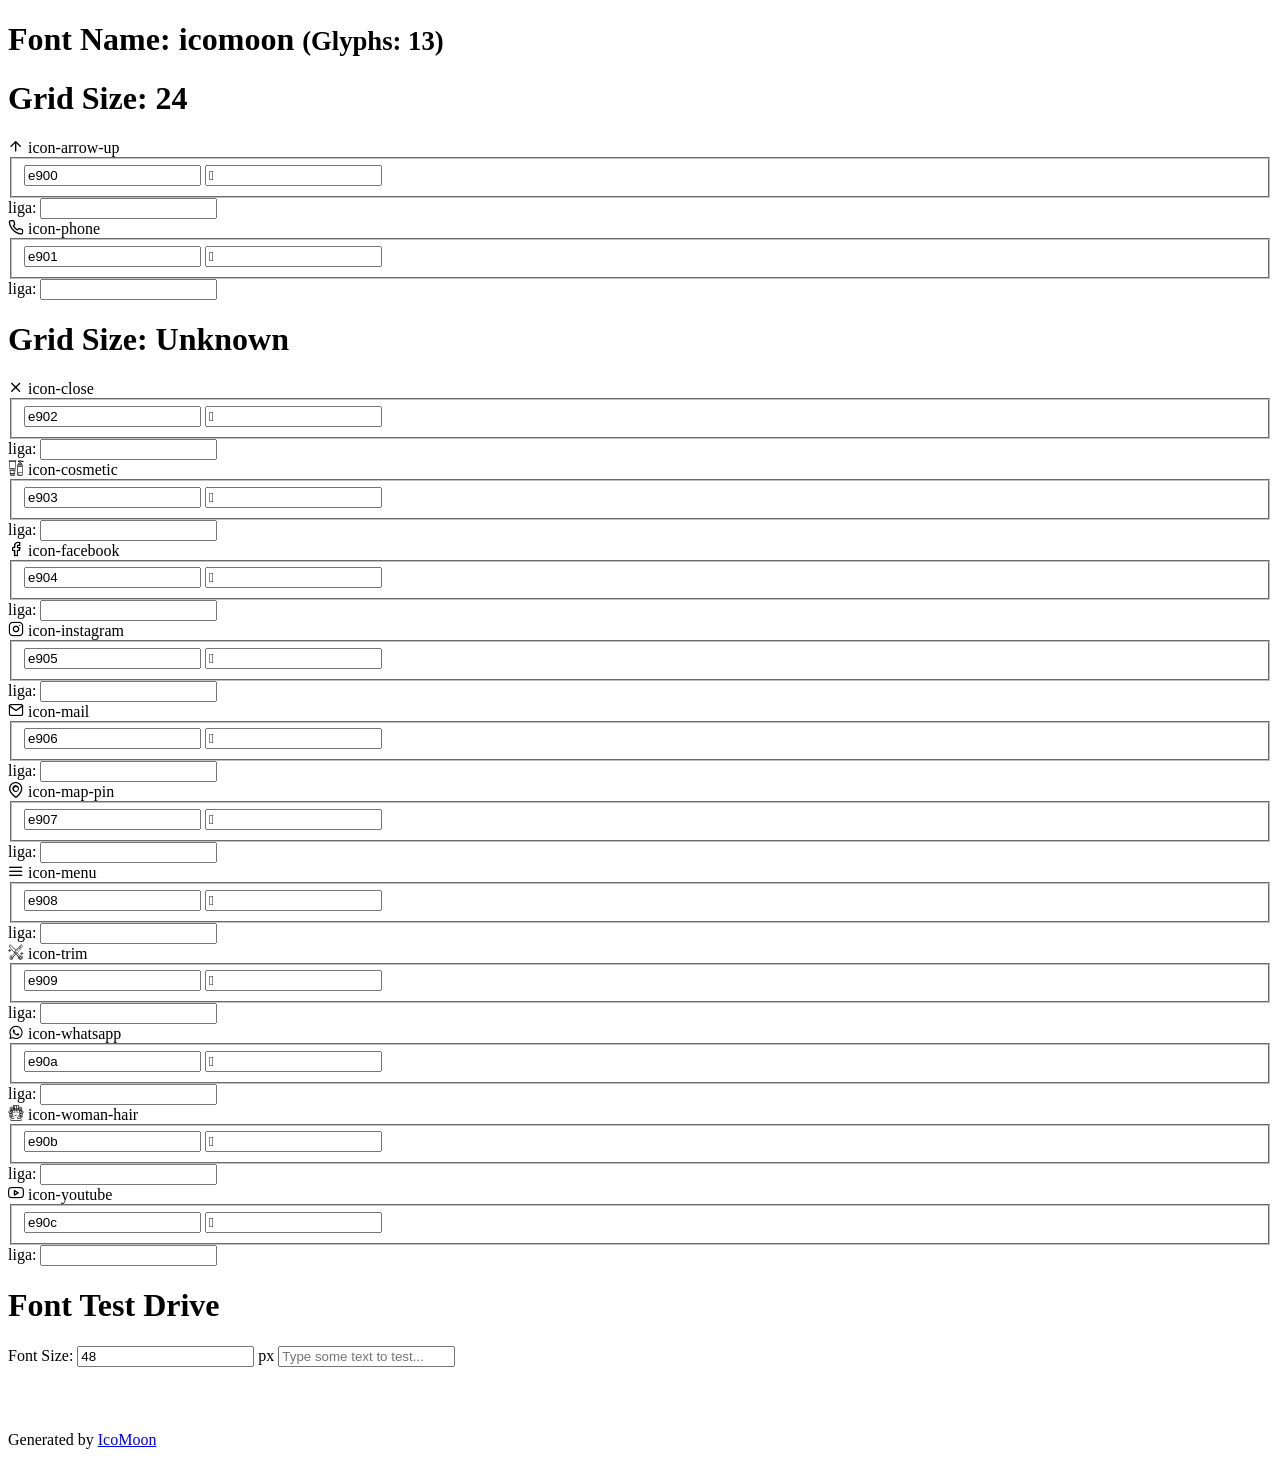
==== assets/fontes/demo.html @ fc005100 "criei o site" ====
<!doctype html>
<html>
<head>
    <meta charset="utf-8">
    <title>IcoMoon Demo</title>
    <meta name="description" content="An Icon Font Generated By IcoMoon.io">
    <meta name="viewport" content="width=device-width, initial-scale=1">
    <link rel="stylesheet" href="demo-files/demo.css">
    <link rel="stylesheet" href="style.css"></head>
<body>
    <div class="bgc1 clearfix">
        <h1 class="mhmm mvm"><span class="fgc1">Font Name:</span> icomoon <small class="fgc1">(Glyphs:&nbsp;13)</small></h1>
    </div>
    <div class="clearfix mhl ptl">
        <h1 class="mvm mtn fgc1">Grid Size: 24</h1>
        <div class="glyph fs1">
            <div class="clearfix bshadow0 pbs">
                <span class="icon-arrow-up"></span>
                <span class="mls"> icon-arrow-up</span>
            </div>
            <fieldset class="fs0 size1of1 clearfix hidden-false">
                <input type="text" readonly value="e900" class="unit size1of2" />
                <input type="text" maxlength="1" readonly value="&#xe900;" class="unitRight size1of2 talign-right" />
            </fieldset>
            <div class="fs0 bshadow0 clearfix hidden-true">
                <span class="unit pvs fgc1">liga: </span>
                <input type="text" readonly value="" class="liga unitRight" />
            </div>
        </div>
        <div class="glyph fs1">
            <div class="clearfix bshadow0 pbs">
                <span class="icon-phone"></span>
                <span class="mls"> icon-phone</span>
            </div>
            <fieldset class="fs0 size1of1 clearfix hidden-false">
                <input type="text" readonly value="e901" class="unit size1of2" />
                <input type="text" maxlength="1" readonly value="&#xe901;" class="unitRight size1of2 talign-right" />
            </fieldset>
            <div class="fs0 bshadow0 clearfix hidden-true">
                <span class="unit pvs fgc1">liga: </span>
                <input type="text" readonly value="" class="liga unitRight" />
            </div>
        </div>
    </div>
    <div class="clearfix mhl ptl">
        <h1 class="mvm mtn fgc1">Grid Size: Unknown</h1>
        <div class="glyph fs2">
            <div class="clearfix bshadow0 pbs">
                <span class="icon-close"></span>
                <span class="mls"> icon-close</span>
            </div>
            <fieldset class="fs0 size1of1 clearfix hidden-false">
                <input type="text" readonly value="e902" class="unit size1of2" />
                <input type="text" maxlength="1" readonly value="&#xe902;" class="unitRight size1of2 talign-right" />
            </fieldset>
            <div class="fs0 bshadow0 clearfix hidden-true">
                <span class="unit pvs fgc1">liga: </span>
                <input type="text" readonly value="" class="liga unitRight" />
            </div>
        </div>
        <div class="glyph fs2">
            <div class="clearfix bshadow0 pbs">
                <span class="icon-cosmetic"></span>
                <span class="mls"> icon-cosmetic</span>
            </div>
            <fieldset class="fs0 size1of1 clearfix hidden-false">
                <input type="text" readonly value="e903" class="unit size1of2" />
                <input type="text" maxlength="1" readonly value="&#xe903;" class="unitRight size1of2 talign-right" />
            </fieldset>
            <div class="fs0 bshadow0 clearfix hidden-true">
                <span class="unit pvs fgc1">liga: </span>
                <input type="text" readonly value="" class="liga unitRight" />
            </div>
        </div>
        <div class="glyph fs2">
            <div class="clearfix bshadow0 pbs">
                <span class="icon-facebook"></span>
                <span class="mls"> icon-facebook</span>
            </div>
            <fieldset class="fs0 size1of1 clearfix hidden-false">
                <input type="text" readonly value="e904" class="unit size1of2" />
                <input type="text" maxlength="1" readonly value="&#xe904;" class="unitRight size1of2 talign-right" />
            </fieldset>
            <div class="fs0 bshadow0 clearfix hidden-true">
                <span class="unit pvs fgc1">liga: </span>
                <input type="text" readonly value="" class="liga unitRight" />
            </div>
        </div>
        <div class="glyph fs2">
            <div class="clearfix bshadow0 pbs">
                <span class="icon-instagram"></span>
                <span class="mls"> icon-instagram</span>
            </div>
            <fieldset class="fs0 size1of1 clearfix hidden-false">
                <input type="text" readonly value="e905" class="unit size1of2" />
                <input type="text" maxlength="1" readonly value="&#xe905;" class="unitRight size1of2 talign-right" />
            </fieldset>
            <div class="fs0 bshadow0 clearfix hidden-true">
                <span class="unit pvs fgc1">liga: </span>
                <input type="text" readonly value="" class="liga unitRight" />
            </div>
        </div>
        <div class="glyph fs2">
            <div class="clearfix bshadow0 pbs">
                <span class="icon-mail"></span>
                <span class="mls"> icon-mail</span>
            </div>
            <fieldset class="fs0 size1of1 clearfix hidden-false">
                <input type="text" readonly value="e906" class="unit size1of2" />
                <input type="text" maxlength="1" readonly value="&#xe906;" class="unitRight size1of2 talign-right" />
            </fieldset>
            <div class="fs0 bshadow0 clearfix hidden-true">
                <span class="unit pvs fgc1">liga: </span>
                <input type="text" readonly value="" class="liga unitRight" />
            </div>
        </div>
        <div class="glyph fs2">
            <div class="clearfix bshadow0 pbs">
                <span class="icon-map-pin"></span>
                <span class="mls"> icon-map-pin</span>
            </div>
            <fieldset class="fs0 size1of1 clearfix hidden-false">
                <input type="text" readonly value="e907" class="unit size1of2" />
                <input type="text" maxlength="1" readonly value="&#xe907;" class="unitRight size1of2 talign-right" />
            </fieldset>
            <div class="fs0 bshadow0 clearfix hidden-true">
                <span class="unit pvs fgc1">liga: </span>
                <input type="text" readonly value="" class="liga unitRight" />
            </div>
        </div>
        <div class="glyph fs2">
            <div class="clearfix bshadow0 pbs">
                <span class="icon-menu"></span>
                <span class="mls"> icon-menu</span>
            </div>
            <fieldset class="fs0 size1of1 clearfix hidden-false">
                <input type="text" readonly value="e908" class="unit size1of2" />
                <input type="text" maxlength="1" readonly value="&#xe908;" class="unitRight size1of2 talign-right" />
            </fieldset>
            <div class="fs0 bshadow0 clearfix hidden-true">
                <span class="unit pvs fgc1">liga: </span>
                <input type="text" readonly value="" class="liga unitRight" />
            </div>
        </div>
        <div class="glyph fs2">
            <div class="clearfix bshadow0 pbs">
                <span class="icon-trim"></span>
                <span class="mls"> icon-trim</span>
            </div>
            <fieldset class="fs0 size1of1 clearfix hidden-false">
                <input type="text" readonly value="e909" class="unit size1of2" />
                <input type="text" maxlength="1" readonly value="&#xe909;" class="unitRight size1of2 talign-right" />
            </fieldset>
            <div class="fs0 bshadow0 clearfix hidden-true">
                <span class="unit pvs fgc1">liga: </span>
                <input type="text" readonly value="" class="liga unitRight" />
            </div>
        </div>
        <div class="glyph fs2">
            <div class="clearfix bshadow0 pbs">
                <span class="icon-whatsapp"></span>
                <span class="mls"> icon-whatsapp</span>
            </div>
            <fieldset class="fs0 size1of1 clearfix hidden-false">
                <input type="text" readonly value="e90a" class="unit size1of2" />
                <input type="text" maxlength="1" readonly value="&#xe90a;" class="unitRight size1of2 talign-right" />
            </fieldset>
            <div class="fs0 bshadow0 clearfix hidden-true">
                <span class="unit pvs fgc1">liga: </span>
                <input type="text" readonly value="" class="liga unitRight" />
            </div>
        </div>
        <div class="glyph fs2">
            <div class="clearfix bshadow0 pbs">
                <span class="icon-woman-hair"></span>
                <span class="mls"> icon-woman-hair</span>
            </div>
            <fieldset class="fs0 size1of1 clearfix hidden-false">
                <input type="text" readonly value="e90b" class="unit size1of2" />
                <input type="text" maxlength="1" readonly value="&#xe90b;" class="unitRight size1of2 talign-right" />
            </fieldset>
            <div class="fs0 bshadow0 clearfix hidden-true">
                <span class="unit pvs fgc1">liga: </span>
                <input type="text" readonly value="" class="liga unitRight" />
            </div>
        </div>
        <div class="glyph fs2">
            <div class="clearfix bshadow0 pbs">
                <span class="icon-youtube"></span>
                <span class="mls"> icon-youtube</span>
            </div>
            <fieldset class="fs0 size1of1 clearfix hidden-false">
                <input type="text" readonly value="e90c" class="unit size1of2" />
                <input type="text" maxlength="1" readonly value="&#xe90c;" class="unitRight size1of2 talign-right" />
            </fieldset>
            <div class="fs0 bshadow0 clearfix hidden-true">
                <span class="unit pvs fgc1">liga: </span>
                <input type="text" readonly value="" class="liga unitRight" />
            </div>
        </div>
    </div>

    <!--[if gt IE 8]><!-->
    <div class="mhl clearfix mbl">
        <h1>Font Test Drive</h1>
        <label>
            Font Size: <input id="fontSize" type="number" class="textbox0 mbm"
            min="8" value="48" />
            px
        </label>
        <input id="testText" type="text" class="phl size1of1 mvl"
        placeholder="Type some text to test..." value=""/>
        <div id="testDrive" class="icon-" style="font-family: icomoon">&nbsp;
        </div>
    </div>
    <!--<![endif]-->
    <div class="bgc1 clearfix">
        <p class="mhl">Generated by <a href="https://icomoon.io/app">IcoMoon</a></p>
    </div>

    <script src="demo-files/demo.js"></script>
</body>
</html>
---- assets/fontes/style.css ----
@font-face {
  font-family: 'icomoon';
  src:  url('fonts/icomoon.eot?btpxb2');
  src:  url('fonts/icomoon.eot?btpxb2#iefix') format('embedded-opentype'),
    url('fonts/icomoon.ttf?btpxb2') format('truetype'),
    url('fonts/icomoon.woff?btpxb2') format('woff'),
    url('fonts/icomoon.svg?btpxb2#icomoon') format('svg');
  font-weight: normal;
  font-style: normal;
  font-display: block;
}

[class^="icon-"], [class*=" icon-"] {
  /* use !important to prevent issues with browser extensions that change fonts */
  font-family: 'icomoon' !important;
  speak: never;
  font-style: normal;
  font-weight: normal;
  font-variant: normal;
  text-transform: none;
  line-height: 1;

  /* Better Font Rendering =========== */
  -webkit-font-smoothing: antialiased;
  -moz-osx-font-smoothing: grayscale;
}

.icon-arrow-up:before {
  content: "\e900";
}
.icon-phone:before {
  content: "\e901";
}
.icon-close:before {
  content: "\e902";
}
.icon-cosmetic:before {
  content: "\e903";
}
.icon-facebook:before {
  content: "\e904";
}
.icon-instagram:before {
  content: "\e905";
}
.icon-mail:before {
  content: "\e906";
}
.icon-map-pin:before {
  content: "\e907";
}
.icon-menu:before {
  content: "\e908";
}
.icon-trim:before {
  content: "\e909";
}
.icon-whatsapp:before {
  content: "\e90a";
}
.icon-woman-hair:before {
  content: "\e90b";
}
.icon-youtube:before {
  content: "\e90c";
}
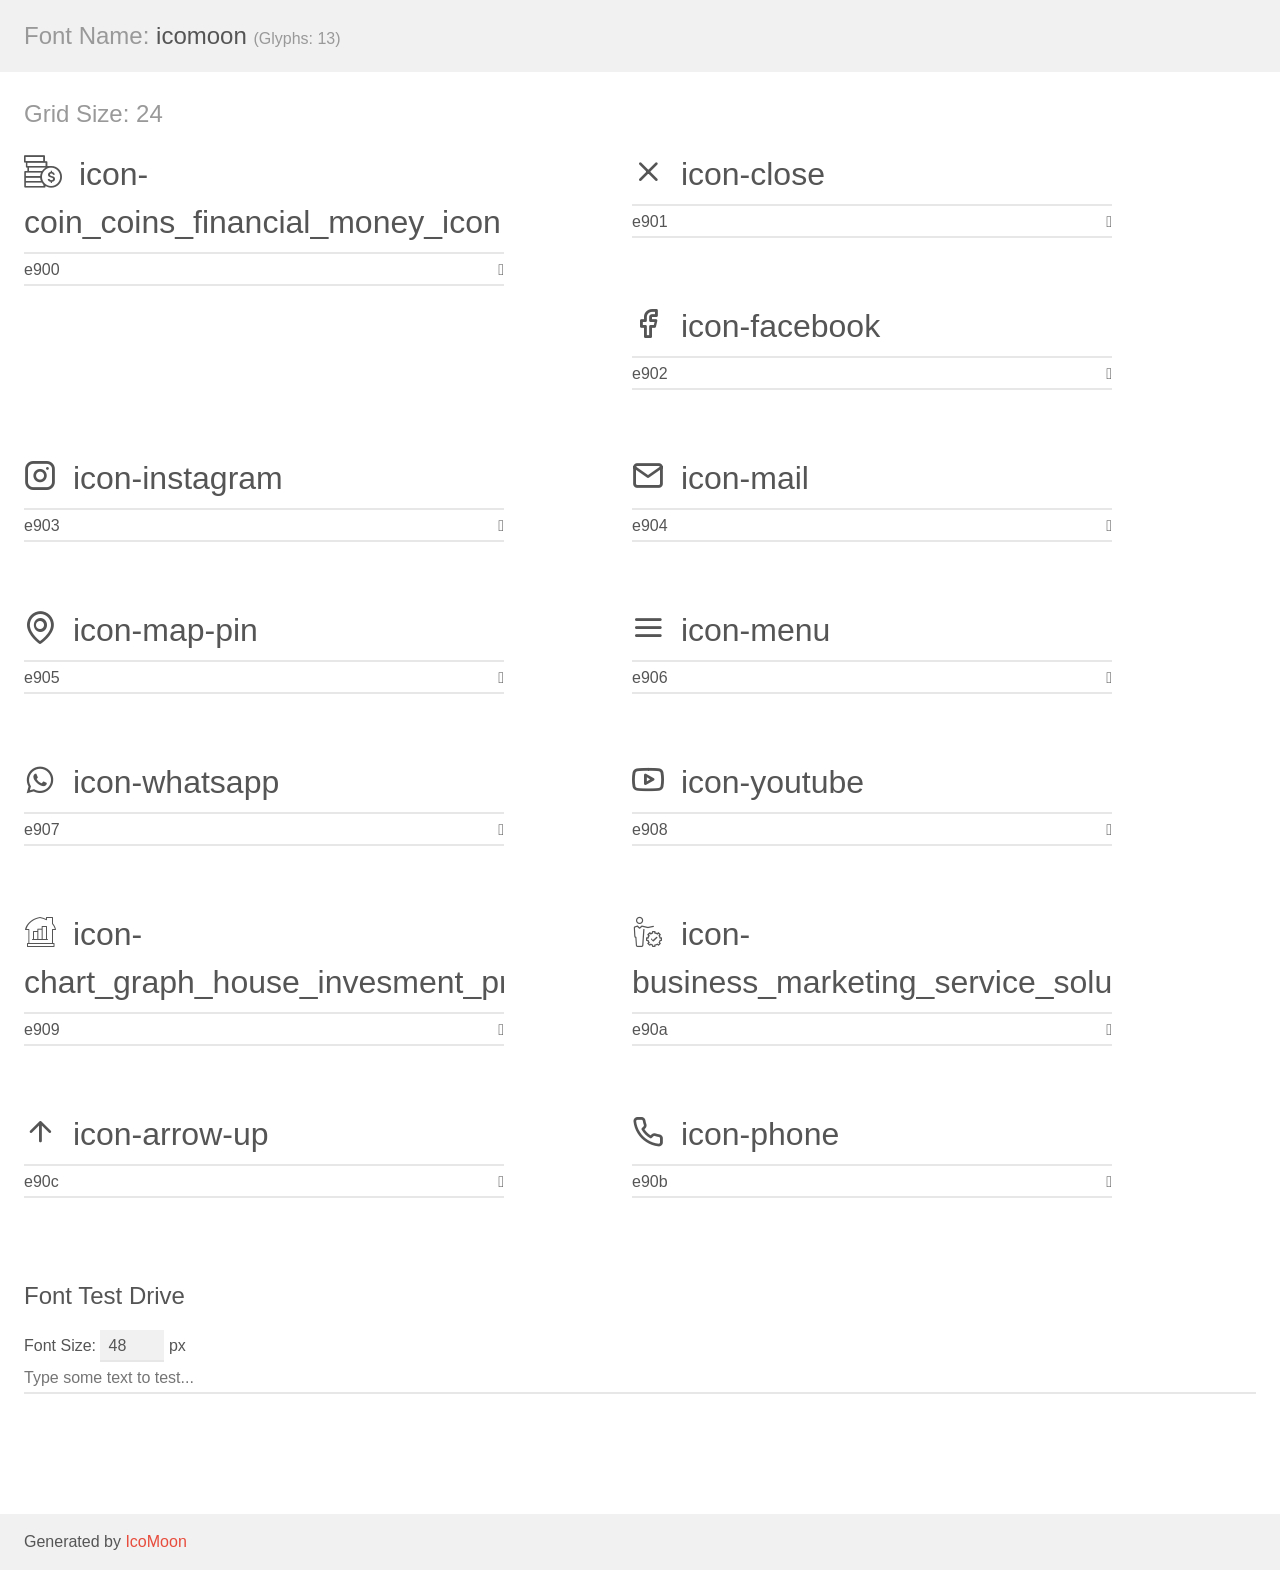
==== commit e55404da: "alterei o tema para tech" ====
--- a/assets/fontes/demo.html
+++ b/assets/fontes/demo.html
@@ -15,12 +15,166 @@
         <h1 class="mvm mtn fgc1">Grid Size: 24</h1>
         <div class="glyph fs1">
             <div class="clearfix bshadow0 pbs">
+                <span class="icon-coin_coins_financial_money_icon"></span>
+                <span class="mls"> icon-coin_coins_financial_money_icon</span>
+            </div>
+            <fieldset class="fs0 size1of1 clearfix hidden-false">
+                <input type="text" readonly value="e900" class="unit size1of2" />
+                <input type="text" maxlength="1" readonly value="&#xe900;" class="unitRight size1of2 talign-right" />
+            </fieldset>
+            <div class="fs0 bshadow0 clearfix hidden-true">
+                <span class="unit pvs fgc1">liga: </span>
+                <input type="text" readonly value="" class="liga unitRight" />
+            </div>
+        </div>
+        <div class="glyph fs1">
+            <div class="clearfix bshadow0 pbs">
+                <span class="icon-close"></span>
+                <span class="mls"> icon-close</span>
+            </div>
+            <fieldset class="fs0 size1of1 clearfix hidden-false">
+                <input type="text" readonly value="e901" class="unit size1of2" />
+                <input type="text" maxlength="1" readonly value="&#xe901;" class="unitRight size1of2 talign-right" />
+            </fieldset>
+            <div class="fs0 bshadow0 clearfix hidden-true">
+                <span class="unit pvs fgc1">liga: </span>
+                <input type="text" readonly value="" class="liga unitRight" />
+            </div>
+        </div>
+        <div class="glyph fs1">
+            <div class="clearfix bshadow0 pbs">
+                <span class="icon-facebook"></span>
+                <span class="mls"> icon-facebook</span>
+            </div>
+            <fieldset class="fs0 size1of1 clearfix hidden-false">
+                <input type="text" readonly value="e902" class="unit size1of2" />
+                <input type="text" maxlength="1" readonly value="&#xe902;" class="unitRight size1of2 talign-right" />
+            </fieldset>
+            <div class="fs0 bshadow0 clearfix hidden-true">
+                <span class="unit pvs fgc1">liga: </span>
+                <input type="text" readonly value="" class="liga unitRight" />
+            </div>
+        </div>
+        <div class="glyph fs1">
+            <div class="clearfix bshadow0 pbs">
+                <span class="icon-instagram"></span>
+                <span class="mls"> icon-instagram</span>
+            </div>
+            <fieldset class="fs0 size1of1 clearfix hidden-false">
+                <input type="text" readonly value="e903" class="unit size1of2" />
+                <input type="text" maxlength="1" readonly value="&#xe903;" class="unitRight size1of2 talign-right" />
+            </fieldset>
+            <div class="fs0 bshadow0 clearfix hidden-true">
+                <span class="unit pvs fgc1">liga: </span>
+                <input type="text" readonly value="" class="liga unitRight" />
+            </div>
+        </div>
+        <div class="glyph fs1">
+            <div class="clearfix bshadow0 pbs">
+                <span class="icon-mail"></span>
+                <span class="mls"> icon-mail</span>
+            </div>
+            <fieldset class="fs0 size1of1 clearfix hidden-false">
+                <input type="text" readonly value="e904" class="unit size1of2" />
+                <input type="text" maxlength="1" readonly value="&#xe904;" class="unitRight size1of2 talign-right" />
+            </fieldset>
+            <div class="fs0 bshadow0 clearfix hidden-true">
+                <span class="unit pvs fgc1">liga: </span>
+                <input type="text" readonly value="" class="liga unitRight" />
+            </div>
+        </div>
+        <div class="glyph fs1">
+            <div class="clearfix bshadow0 pbs">
+                <span class="icon-map-pin"></span>
+                <span class="mls"> icon-map-pin</span>
+            </div>
+            <fieldset class="fs0 size1of1 clearfix hidden-false">
+                <input type="text" readonly value="e905" class="unit size1of2" />
+                <input type="text" maxlength="1" readonly value="&#xe905;" class="unitRight size1of2 talign-right" />
+            </fieldset>
+            <div class="fs0 bshadow0 clearfix hidden-true">
+                <span class="unit pvs fgc1">liga: </span>
+                <input type="text" readonly value="" class="liga unitRight" />
+            </div>
+        </div>
+        <div class="glyph fs1">
+            <div class="clearfix bshadow0 pbs">
+                <span class="icon-menu"></span>
+                <span class="mls"> icon-menu</span>
+            </div>
+            <fieldset class="fs0 size1of1 clearfix hidden-false">
+                <input type="text" readonly value="e906" class="unit size1of2" />
+                <input type="text" maxlength="1" readonly value="&#xe906;" class="unitRight size1of2 talign-right" />
+            </fieldset>
+            <div class="fs0 bshadow0 clearfix hidden-true">
+                <span class="unit pvs fgc1">liga: </span>
+                <input type="text" readonly value="" class="liga unitRight" />
+            </div>
+        </div>
+        <div class="glyph fs1">
+            <div class="clearfix bshadow0 pbs">
+                <span class="icon-whatsapp"></span>
+                <span class="mls"> icon-whatsapp</span>
+            </div>
+            <fieldset class="fs0 size1of1 clearfix hidden-false">
+                <input type="text" readonly value="e907" class="unit size1of2" />
+                <input type="text" maxlength="1" readonly value="&#xe907;" class="unitRight size1of2 talign-right" />
+            </fieldset>
+            <div class="fs0 bshadow0 clearfix hidden-true">
+                <span class="unit pvs fgc1">liga: </span>
+                <input type="text" readonly value="" class="liga unitRight" />
+            </div>
+        </div>
+        <div class="glyph fs1">
+            <div class="clearfix bshadow0 pbs">
+                <span class="icon-youtube"></span>
+                <span class="mls"> icon-youtube</span>
+            </div>
+            <fieldset class="fs0 size1of1 clearfix hidden-false">
+                <input type="text" readonly value="e908" class="unit size1of2" />
+                <input type="text" maxlength="1" readonly value="&#xe908;" class="unitRight size1of2 talign-right" />
+            </fieldset>
+            <div class="fs0 bshadow0 clearfix hidden-true">
+                <span class="unit pvs fgc1">liga: </span>
+                <input type="text" readonly value="" class="liga unitRight" />
+            </div>
+        </div>
+        <div class="glyph fs1">
+            <div class="clearfix bshadow0 pbs">
+                <span class="icon-chart_graph_house_invesment_property_icon"></span>
+                <span class="mls"> icon-chart_graph_house_invesment_property_icon</span>
+            </div>
+            <fieldset class="fs0 size1of1 clearfix hidden-false">
+                <input type="text" readonly value="e909" class="unit size1of2" />
+                <input type="text" maxlength="1" readonly value="&#xe909;" class="unitRight size1of2 talign-right" />
+            </fieldset>
+            <div class="fs0 bshadow0 clearfix hidden-true">
+                <span class="unit pvs fgc1">liga: </span>
+                <input type="text" readonly value="" class="liga unitRight" />
+            </div>
+        </div>
+        <div class="glyph fs1">
+            <div class="clearfix bshadow0 pbs">
+                <span class="icon-business_marketing_service_solution_icon"></span>
+                <span class="mls"> icon-business_marketing_service_solution_icon</span>
+            </div>
+            <fieldset class="fs0 size1of1 clearfix hidden-false">
+                <input type="text" readonly value="e90a" class="unit size1of2" />
+                <input type="text" maxlength="1" readonly value="&#xe90a;" class="unitRight size1of2 talign-right" />
+            </fieldset>
+            <div class="fs0 bshadow0 clearfix hidden-true">
+                <span class="unit pvs fgc1">liga: </span>
+                <input type="text" readonly value="" class="liga unitRight" />
+            </div>
+        </div>
+        <div class="glyph fs1">
+            <div class="clearfix bshadow0 pbs">
                 <span class="icon-arrow-up"></span>
                 <span class="mls"> icon-arrow-up</span>
             </div>
             <fieldset class="fs0 size1of1 clearfix hidden-false">
-                <input type="text" readonly value="e900" class="unit size1of2" />
-                <input type="text" maxlength="1" readonly value="&#xe900;" class="unitRight size1of2 talign-right" />
+                <input type="text" readonly value="e90c" class="unit size1of2" />
+                <input type="text" maxlength="1" readonly value="&#xe90c;" class="unitRight size1of2 talign-right" />
             </fieldset>
             <div class="fs0 bshadow0 clearfix hidden-true">
                 <span class="unit pvs fgc1">liga: </span>
@@ -33,165 +187,8 @@
                 <span class="mls"> icon-phone</span>
             </div>
             <fieldset class="fs0 size1of1 clearfix hidden-false">
-                <input type="text" readonly value="e901" class="unit size1of2" />
-                <input type="text" maxlength="1" readonly value="&#xe901;" class="unitRight size1of2 talign-right" />
-            </fieldset>
-            <div class="fs0 bshadow0 clearfix hidden-true">
-                <span class="unit pvs fgc1">liga: </span>
-                <input type="text" readonly value="" class="liga unitRight" />
-            </div>
-        </div>
-    </div>
-    <div class="clearfix mhl ptl">
-        <h1 class="mvm mtn fgc1">Grid Size: Unknown</h1>
-        <div class="glyph fs2">
-            <div class="clearfix bshadow0 pbs">
-                <span class="icon-close"></span>
-                <span class="mls"> icon-close</span>
-            </div>
-            <fieldset class="fs0 size1of1 clearfix hidden-false">
-                <input type="text" readonly value="e902" class="unit size1of2" />
-                <input type="text" maxlength="1" readonly value="&#xe902;" class="unitRight size1of2 talign-right" />
-            </fieldset>
-            <div class="fs0 bshadow0 clearfix hidden-true">
-                <span class="unit pvs fgc1">liga: </span>
-                <input type="text" readonly value="" class="liga unitRight" />
-            </div>
-        </div>
-        <div class="glyph fs2">
-            <div class="clearfix bshadow0 pbs">
-                <span class="icon-cosmetic"></span>
-                <span class="mls"> icon-cosmetic</span>
-            </div>
-            <fieldset class="fs0 size1of1 clearfix hidden-false">
-                <input type="text" readonly value="e903" class="unit size1of2" />
-                <input type="text" maxlength="1" readonly value="&#xe903;" class="unitRight size1of2 talign-right" />
-            </fieldset>
-            <div class="fs0 bshadow0 clearfix hidden-true">
-                <span class="unit pvs fgc1">liga: </span>
-                <input type="text" readonly value="" class="liga unitRight" />
-            </div>
-        </div>
-        <div class="glyph fs2">
-            <div class="clearfix bshadow0 pbs">
-                <span class="icon-facebook"></span>
-                <span class="mls"> icon-facebook</span>
-            </div>
-            <fieldset class="fs0 size1of1 clearfix hidden-false">
-                <input type="text" readonly value="e904" class="unit size1of2" />
-                <input type="text" maxlength="1" readonly value="&#xe904;" class="unitRight size1of2 talign-right" />
-            </fieldset>
-            <div class="fs0 bshadow0 clearfix hidden-true">
-                <span class="unit pvs fgc1">liga: </span>
-                <input type="text" readonly value="" class="liga unitRight" />
-            </div>
-        </div>
-        <div class="glyph fs2">
-            <div class="clearfix bshadow0 pbs">
-                <span class="icon-instagram"></span>
-                <span class="mls"> icon-instagram</span>
-            </div>
-            <fieldset class="fs0 size1of1 clearfix hidden-false">
-                <input type="text" readonly value="e905" class="unit size1of2" />
-                <input type="text" maxlength="1" readonly value="&#xe905;" class="unitRight size1of2 talign-right" />
-            </fieldset>
-            <div class="fs0 bshadow0 clearfix hidden-true">
-                <span class="unit pvs fgc1">liga: </span>
-                <input type="text" readonly value="" class="liga unitRight" />
-            </div>
-        </div>
-        <div class="glyph fs2">
-            <div class="clearfix bshadow0 pbs">
-                <span class="icon-mail"></span>
-                <span class="mls"> icon-mail</span>
-            </div>
-            <fieldset class="fs0 size1of1 clearfix hidden-false">
-                <input type="text" readonly value="e906" class="unit size1of2" />
-                <input type="text" maxlength="1" readonly value="&#xe906;" class="unitRight size1of2 talign-right" />
-            </fieldset>
-            <div class="fs0 bshadow0 clearfix hidden-true">
-                <span class="unit pvs fgc1">liga: </span>
-                <input type="text" readonly value="" class="liga unitRight" />
-            </div>
-        </div>
-        <div class="glyph fs2">
-            <div class="clearfix bshadow0 pbs">
-                <span class="icon-map-pin"></span>
-                <span class="mls"> icon-map-pin</span>
-            </div>
-            <fieldset class="fs0 size1of1 clearfix hidden-false">
-                <input type="text" readonly value="e907" class="unit size1of2" />
-                <input type="text" maxlength="1" readonly value="&#xe907;" class="unitRight size1of2 talign-right" />
-            </fieldset>
-            <div class="fs0 bshadow0 clearfix hidden-true">
-                <span class="unit pvs fgc1">liga: </span>
-                <input type="text" readonly value="" class="liga unitRight" />
-            </div>
-        </div>
-        <div class="glyph fs2">
-            <div class="clearfix bshadow0 pbs">
-                <span class="icon-menu"></span>
-                <span class="mls"> icon-menu</span>
-            </div>
-            <fieldset class="fs0 size1of1 clearfix hidden-false">
-                <input type="text" readonly value="e908" class="unit size1of2" />
-                <input type="text" maxlength="1" readonly value="&#xe908;" class="unitRight size1of2 talign-right" />
-            </fieldset>
-            <div class="fs0 bshadow0 clearfix hidden-true">
-                <span class="unit pvs fgc1">liga: </span>
-                <input type="text" readonly value="" class="liga unitRight" />
-            </div>
-        </div>
-        <div class="glyph fs2">
-            <div class="clearfix bshadow0 pbs">
-                <span class="icon-trim"></span>
-                <span class="mls"> icon-trim</span>
-            </div>
-            <fieldset class="fs0 size1of1 clearfix hidden-false">
-                <input type="text" readonly value="e909" class="unit size1of2" />
-                <input type="text" maxlength="1" readonly value="&#xe909;" class="unitRight size1of2 talign-right" />
-            </fieldset>
-            <div class="fs0 bshadow0 clearfix hidden-true">
-                <span class="unit pvs fgc1">liga: </span>
-                <input type="text" readonly value="" class="liga unitRight" />
-            </div>
-        </div>
-        <div class="glyph fs2">
-            <div class="clearfix bshadow0 pbs">
-                <span class="icon-whatsapp"></span>
-                <span class="mls"> icon-whatsapp</span>
-            </div>
-            <fieldset class="fs0 size1of1 clearfix hidden-false">
-                <input type="text" readonly value="e90a" class="unit size1of2" />
-                <input type="text" maxlength="1" readonly value="&#xe90a;" class="unitRight size1of2 talign-right" />
-            </fieldset>
-            <div class="fs0 bshadow0 clearfix hidden-true">
-                <span class="unit pvs fgc1">liga: </span>
-                <input type="text" readonly value="" class="liga unitRight" />
-            </div>
-        </div>
-        <div class="glyph fs2">
-            <div class="clearfix bshadow0 pbs">
-                <span class="icon-woman-hair"></span>
-                <span class="mls"> icon-woman-hair</span>
-            </div>
-            <fieldset class="fs0 size1of1 clearfix hidden-false">
                 <input type="text" readonly value="e90b" class="unit size1of2" />
                 <input type="text" maxlength="1" readonly value="&#xe90b;" class="unitRight size1of2 talign-right" />
-            </fieldset>
-            <div class="fs0 bshadow0 clearfix hidden-true">
-                <span class="unit pvs fgc1">liga: </span>
-                <input type="text" readonly value="" class="liga unitRight" />
-            </div>
-        </div>
-        <div class="glyph fs2">
-            <div class="clearfix bshadow0 pbs">
-                <span class="icon-youtube"></span>
-                <span class="mls"> icon-youtube</span>
-            </div>
-            <fieldset class="fs0 size1of1 clearfix hidden-false">
-                <input type="text" readonly value="e90c" class="unit size1of2" />
-                <input type="text" maxlength="1" readonly value="&#xe90c;" class="unitRight size1of2 talign-right" />
             </fieldset>
             <div class="fs0 bshadow0 clearfix hidden-true">
                 <span class="unit pvs fgc1">liga: </span>
--- a/assets/fontes/demo-files/demo.css
+++ b/assets/fontes/demo-files/demo.css
@@ -0,0 +1,152 @@
+body {
+  padding: 0;
+  margin: 0;
+  font-family: sans-serif;
+  font-size: 1em;
+  line-height: 1.5;
+  color: #555;
+  background: #fff;
+}
+h1 {
+  font-size: 1.5em;
+  font-weight: normal;
+}
+small {
+  font-size: .66666667em;
+}
+a {
+  color: #e74c3c;
+  text-decoration: none;
+}
+a:hover, a:focus {
+  box-shadow: 0 1px #e74c3c;
+}
+.bshadow0, input {
+  box-shadow: inset 0 -2px #e7e7e7;
+}
+input:hover {
+  box-shadow: inset 0 -2px #ccc;
+}
+input, fieldset {
+  font-family: sans-serif;
+  font-size: 1em;
+  margin: 0;
+  padding: 0;
+  border: 0;
+}
+input {
+  color: inherit;
+  line-height: 1.5;
+  height: 1.5em;
+  padding: .25em 0;
+}
+input:focus {
+  outline: none;
+  box-shadow: inset 0 -2px #449fdb;
+}
+.glyph {
+  font-size: 16px;
+  width: 15em;
+  padding-bottom: 1em;
+  margin-right: 4em;
+  margin-bottom: 1em;
+  float: left;
+  overflow: hidden;
+}
+.liga {
+  width: 80%;
+  width: calc(100% - 2.5em);
+}
+.talign-right {
+  text-align: right;
+}
+.talign-center {
+  text-align: center;
+}
+.bgc1 {
+  background: #f1f1f1;
+}
+.fgc1 {
+  color: #999;
+}
+.fgc0 {
+  color: #000;
+}
+p {
+  margin-top: 1em;
+  margin-bottom: 1em;
+}
+.mvm {
+  margin-top: .75em;
+  margin-bottom: .75em;
+}
+.mtn {
+  margin-top: 0;
+}
+.mtl, .mal {
+  margin-top: 1.5em;
+}
+.mbl, .mal {
+  margin-bottom: 1.5em;
+}
+.mal, .mhl {
+  margin-left: 1.5em;
+  margin-right: 1.5em;
+}
+.mhmm {
+  margin-left: 1em;
+  margin-right: 1em;
+}
+.mls {
+  margin-left: .25em;
+}
+.ptl {
+  padding-top: 1.5em;
+}
+.pbs, .pvs {
+  padding-bottom: .25em;
+}
+.pvs, .pts {
+  padding-top: .25em;
+}
+.unit {
+  float: left;
+}
+.unitRight {
+  float: right;
+}
+.size1of2 {
+  width: 50%;
+}
+.size1of1 {
+  width: 100%;
+}
+.clearfix:before, .clearfix:after {
+  content: " ";
+  display: table;
+}
+.clearfix:after {
+  clear: both;
+}
+.hidden-true {
+  display: none;
+}
+.textbox0 {
+  width: 3em;
+  background: #f1f1f1;
+  padding: .25em .5em;
+  line-height: 1.5;
+  height: 1.5em;
+}
+#testDrive {
+  display: block;
+  padding-top: 24px;
+  line-height: 1.5;
+}
+.fs0 {
+  font-size: 16px;
+}
+.fs1 {
+  font-size: 32px;
+}
+
--- a/assets/fontes/style.css
+++ b/assets/fontes/style.css
@@ -1,10 +1,10 @@
 @font-face {
   font-family: 'icomoon';
-  src:  url('fonts/icomoon.eot?btpxb2');
-  src:  url('fonts/icomoon.eot?btpxb2#iefix') format('embedded-opentype'),
-    url('fonts/icomoon.ttf?btpxb2') format('truetype'),
-    url('fonts/icomoon.woff?btpxb2') format('woff'),
-    url('fonts/icomoon.svg?btpxb2#icomoon') format('svg');
+  src:  url('fonts/icomoon.eot?4mebqq');
+  src:  url('fonts/icomoon.eot?4mebqq#iefix') format('embedded-opentype'),
+    url('fonts/icomoon.ttf?4mebqq') format('truetype'),
+    url('fonts/icomoon.woff?4mebqq') format('woff'),
+    url('fonts/icomoon.svg?4mebqq#icomoon') format('svg');
   font-weight: normal;
   font-style: normal;
   font-display: block;
@@ -25,42 +25,42 @@
   -moz-osx-font-smoothing: grayscale;
 }
 
-.icon-arrow-up:before {
+.icon-coin_coins_financial_money_icon:before {
   content: "\e900";
 }
-.icon-phone:before {
+.icon-close:before {
   content: "\e901";
 }
-.icon-close:before {
+.icon-facebook:before {
   content: "\e902";
 }
-.icon-cosmetic:before {
+.icon-instagram:before {
   content: "\e903";
 }
-.icon-facebook:before {
+.icon-mail:before {
   content: "\e904";
 }
-.icon-instagram:before {
+.icon-map-pin:before {
   content: "\e905";
 }
-.icon-mail:before {
+.icon-menu:before {
   content: "\e906";
 }
-.icon-map-pin:before {
+.icon-whatsapp:before {
   content: "\e907";
 }
-.icon-menu:before {
+.icon-youtube:before {
   content: "\e908";
 }
-.icon-trim:before {
+.icon-chart_graph_house_invesment_property_icon:before {
   content: "\e909";
 }
-.icon-whatsapp:before {
+.icon-business_marketing_service_solution_icon:before {
   content: "\e90a";
 }
-.icon-woman-hair:before {
+.icon-arrow-up:before {
+  content: "\e90c";
+}
+.icon-phone:before {
   content: "\e90b";
 }
-.icon-youtube:before {
-  content: "\e90c";
-}
